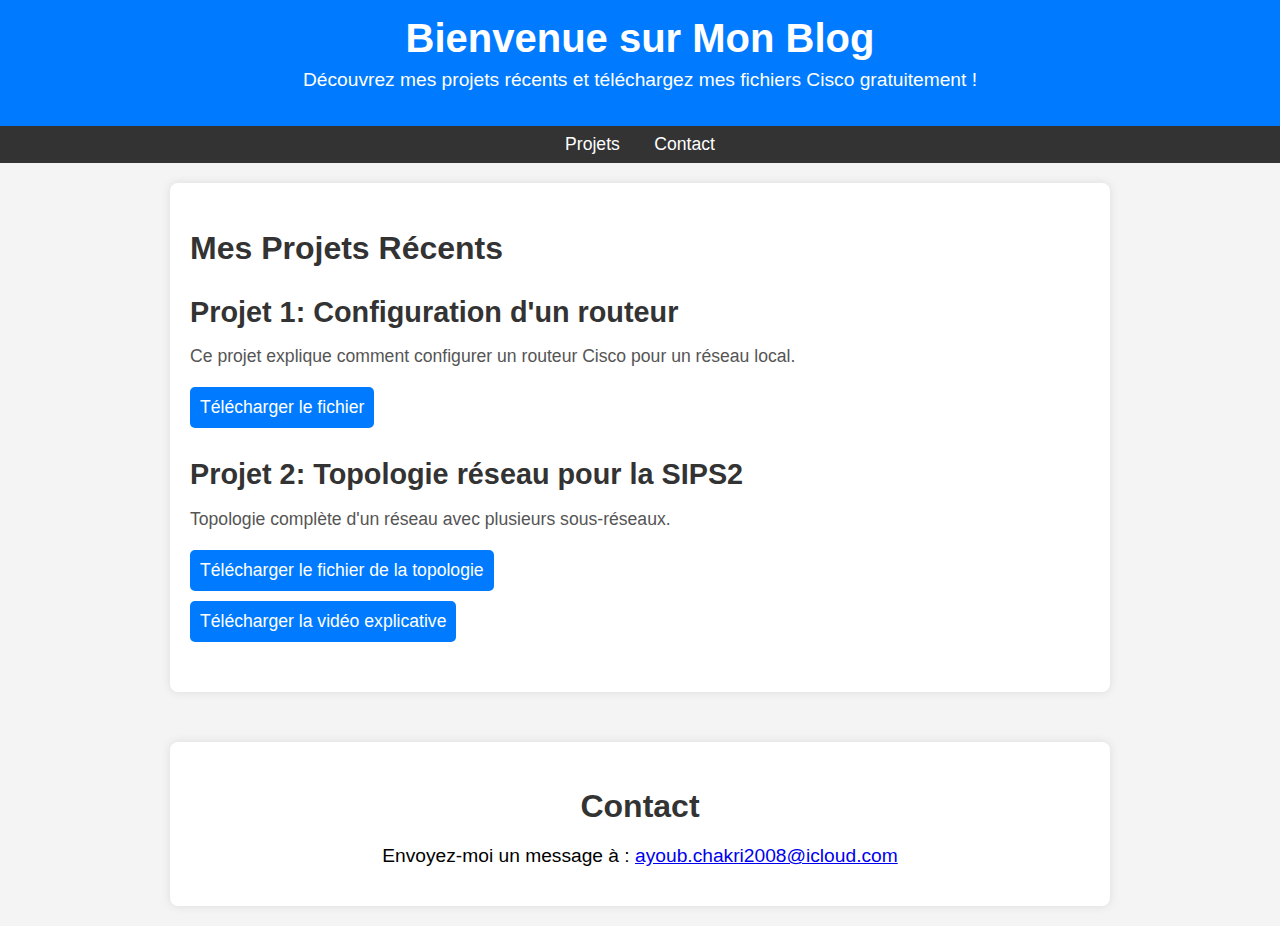
==== BLOG.HTML @ 36d7c853 "ajout de blog html" ====
<!DOCTYPE html>
<html lang="fr">
<head>
    <meta charset="UTF-8">
    <meta name="viewport" content="width=device-width, initial-scale=1.0">
    <title>Mon Blog</title>
    <link rel="stylesheet" href="Style.css">
</head>
<body>

<header>
    <h1>Bienvenue sur Mon Blog</h1>
    <p>Découvrez mes projets récents et téléchargez mes fichiers Cisco gratuitement !</p>
</header>

<nav>
    <a href="#projets">Projets</a>
    <a href="#contact">Contact</a>
</nav>

<div class="container" id="projets">
    <h2>Mes Projets Récents</h2>

    <div class="project">
        <h3>Projet 1: Configuration d'un routeur</h3>
        <p>Ce projet explique comment configurer un routeur Cisco pour un réseau local.</p>
        <a class="download" href="fichiers/projet1.cisco" download>Télécharger le fichier</a>
    </div>

    <div class="project">
        <h3>Projet 2: Topologie réseau pour la SIPS2</h3>
        <p>Topologie complète d'un réseau avec plusieurs sous-réseaux.</p>
        <a class="download" href="sips2.pkt" download>Télécharger le fichier de la topologie</a><br>
        <a class="download" href="videosips2.mp4" download>Télécharger la vidéo explicative</a>
    </div>
</div>

<div class="container" id="contact">
    <h2>Contact</h2>
    <p>Envoyez-moi un message à : <a href="mailto:ayoub.chakri2008@icloud.com">ayoub.chakri2008@icloud.com</a></p>
</div>

</body>
</html>
---- Style.css ----
/* Styles de base */
body {
    font-family: Arial, sans-serif;
    margin: 0;
    padding: 0;
    background-color: #f4f4f4;
}

/* Header */
header {
    background: #007BFF;
    color: white;
    text-align: center;
    padding: 1rem 0;
}

header h1 {
    margin: 0;
    font-size: 2.5rem;
}

header p {
    margin-top: 0.5rem;
    font-size: 1.2rem;
}

/* Navigation */
nav {
    background: #333;
    color: white;
    padding: 0.5rem;
    text-align: center;
}

nav a {
    color: white;
    text-decoration: none;
    margin: 0 15px;
    font-size: 1.1rem;
}

nav a:hover {
    text-decoration: underline;
}

/* Conteneur principal */
.container {
    max-width: 900px;
    margin: 20px auto;
    background: white;
    padding: 20px;
    border-radius: 8px;
    box-shadow: 0 0 10px rgba(0, 0, 0, 0.1);
}

/* Titres des sections */
h2 {
    color: #333;
    font-size: 2rem;
    margin-bottom: 20px;
}

/* Projets */
.project {
    margin-bottom: 30px;
}

.project h3 {
    font-size: 1.8rem;
    color: #333;
    margin-bottom: 10px;
}

.project p {
    font-size: 1.1rem;
    color: #555;
    margin-bottom: 10px;
}

/* Boutons de téléchargement */
.download {
    display: inline-block;
    margin-top: 10px;
    padding: 10px;
    background: #007BFF;
    color: white;
    text-decoration: none;
    border-radius: 5px;
    font-size: 1.1rem;
}

.download:hover {
    background: #0056b3;
}

/* Contact */
#contact {
    margin-top: 50px;
    text-align: center;
}

#contact p {
    font-size: 1.2rem;
}

/* Responsive */
@media (max-width: 768px) {
    header h1 {
        font-size: 2rem;
    }

    header p {
        font-size: 1rem;
    }

    nav a {
        font-size: 1rem;
        margin: 0 10px;
    }

    .container {
        padding: 15px;
    }

    .project h3 {
        font-size: 1.5rem;
    }

    .download {
        font-size: 1rem;
    }
}
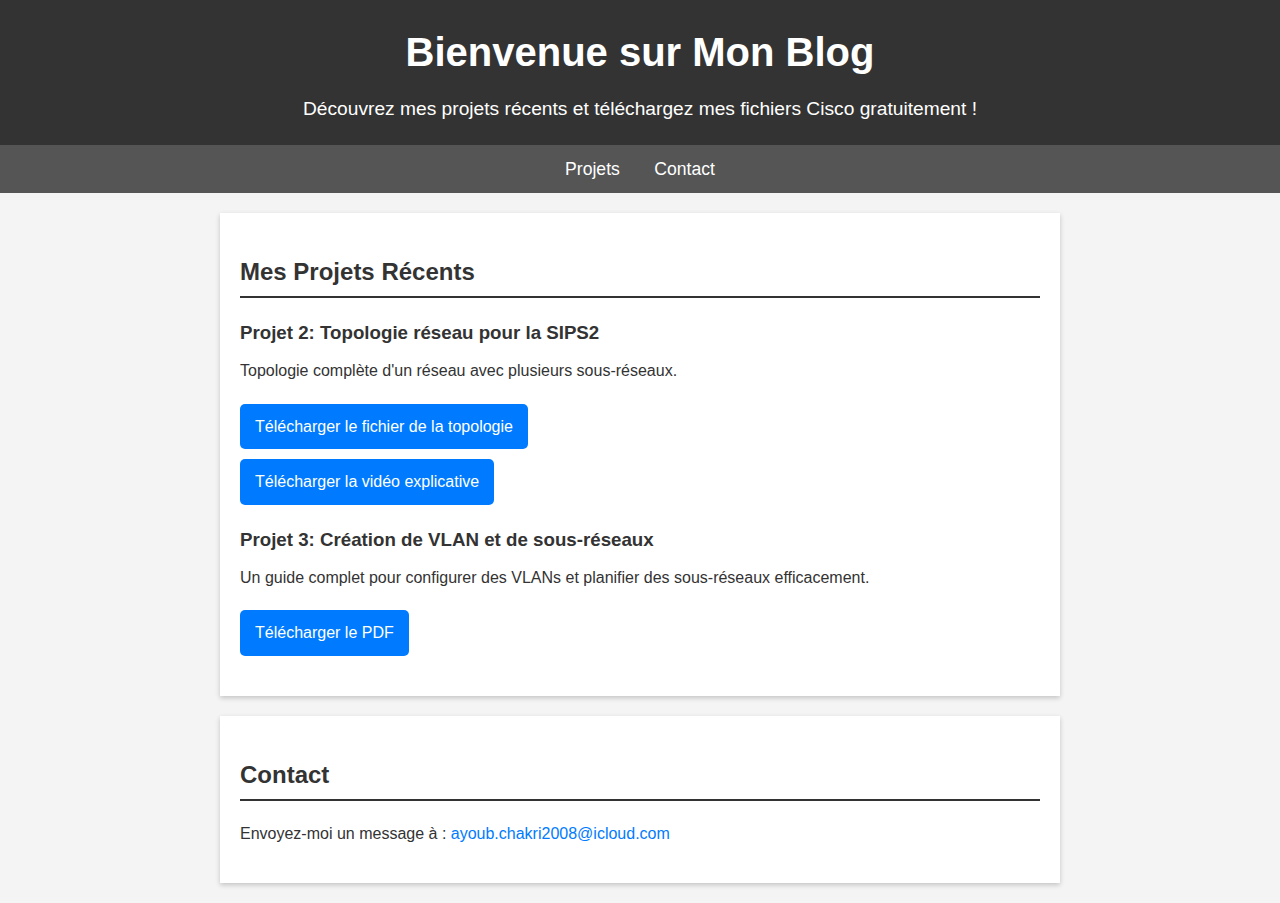
==== commit 90f0b7ce: "Ajout de la vidéo" ====
--- a/BLOG.HTML
+++ b/BLOG.HTML
@@ -22,16 +22,16 @@
     <h2>Mes Projets Récents</h2>
 
     <div class="project">
-        <h3>Projet 1: Configuration d'un routeur</h3>
-        <p>Ce projet explique comment configurer un routeur Cisco pour un réseau local.</p>
-        <a class="download" href="fichiers/projet1.cisco" download>Télécharger le fichier</a>
-    </div>
-
-    <div class="project">
         <h3>Projet 2: Topologie réseau pour la SIPS2</h3>
         <p>Topologie complète d'un réseau avec plusieurs sous-réseaux.</p>
         <a class="download" href="sips2.pkt" download>Télécharger le fichier de la topologie</a><br>
         <a class="download" href="videosips2.mp4" download>Télécharger la vidéo explicative</a>
+    </div>
+
+    <div class="project">
+        <h3>Projet 3: Création de VLAN et de sous-réseaux</h3>
+        <p>Un guide complet pour configurer des VLANs et planifier des sous-réseaux efficacement.</p>
+        <a class="download" href="creation_vlans_sousreseaux.pdf" download>Télécharger le PDF</a>
     </div>
 </div>
 
--- a/Style.css
+++ b/Style.css
@@ -1,42 +1,43 @@
-/* Styles de base */
+/* Style général */
 body {
     font-family: Arial, sans-serif;
+    line-height: 1.6;
     margin: 0;
     padding: 0;
     background-color: #f4f4f4;
+    color: #333;
 }
 
-/* Header */
+/* En-tête */
 header {
-    background: #007BFF;
-    color: white;
+    background: #333;
+    color: #fff;
+    padding: 20px 0;
     text-align: center;
-    padding: 1rem 0;
 }
 
 header h1 {
     margin: 0;
-    font-size: 2.5rem;
+    font-size: 2.5em;
 }
 
 header p {
-    margin-top: 0.5rem;
-    font-size: 1.2rem;
+    margin: 10px 0 0;
+    font-size: 1.2em;
 }
 
 /* Navigation */
 nav {
-    background: #333;
-    color: white;
-    padding: 0.5rem;
+    background: #555;
+    padding: 10px;
     text-align: center;
 }
 
 nav a {
-    color: white;
+    color: #fff;
     text-decoration: none;
     margin: 0 15px;
-    font-size: 1.1rem;
+    font-size: 1.1em;
 }
 
 nav a:hover {
@@ -45,88 +46,65 @@
 
 /* Conteneur principal */
 .container {
-    max-width: 900px;
+    max-width: 800px;
     margin: 20px auto;
-    background: white;
     padding: 20px;
-    border-radius: 8px;
-    box-shadow: 0 0 10px rgba(0, 0, 0, 0.1);
+    background: #fff;
+    box-shadow: 0 2px 5px rgba(0, 0, 0, 0.2);
 }
 
-/* Titres des sections */
-h2 {
-    color: #333;
-    font-size: 2rem;
+/* Section projets */
+.container h2 {
+    border-bottom: 2px solid #333;
+    padding-bottom: 5px;
+}
+
+.project {
     margin-bottom: 20px;
 }
 
-/* Projets */
-.project {
-    margin-bottom: 30px;
-}
-
 .project h3 {
-    font-size: 1.8rem;
     color: #333;
-    margin-bottom: 10px;
+    margin: 10px 0;
 }
 
 .project p {
-    font-size: 1.1rem;
-    color: #555;
-    margin-bottom: 10px;
+    margin: 10px 0;
 }
 
-/* Boutons de téléchargement */
-.download {
+.project .download {
     display: inline-block;
     margin-top: 10px;
-    padding: 10px;
-    background: #007BFF;
-    color: white;
+    padding: 10px 15px;
+    background: #007bff;
+    color: #fff;
     text-decoration: none;
     border-radius: 5px;
-    font-size: 1.1rem;
+    transition: background 0.3s;
 }
 
-.download:hover {
+.project .download:hover {
     background: #0056b3;
 }
 
-/* Contact */
-#contact {
-    margin-top: 50px;
-    text-align: center;
+/* Section contact */
+#contact a {
+    color: #007bff;
+    text-decoration: none;
 }
 
-#contact p {
-    font-size: 1.2rem;
+#contact a:hover {
+    text-decoration: underline;
 }
 
-/* Responsive */
-@media (max-width: 768px) {
+/* Adaptation pour les petits écrans */
+@media (max-width: 600px) {
     header h1 {
-        font-size: 2rem;
-    }
-
-    header p {
-        font-size: 1rem;
+        font-size: 2em;
     }
 
     nav a {
-        font-size: 1rem;
+        font-size: 1em;
         margin: 0 10px;
     }
-
-    .container {
-        padding: 15px;
-    }
-
-    .project h3 {
-        font-size: 1.5rem;
-    }
-
-    .download {
-        font-size: 1rem;
-    }
 }
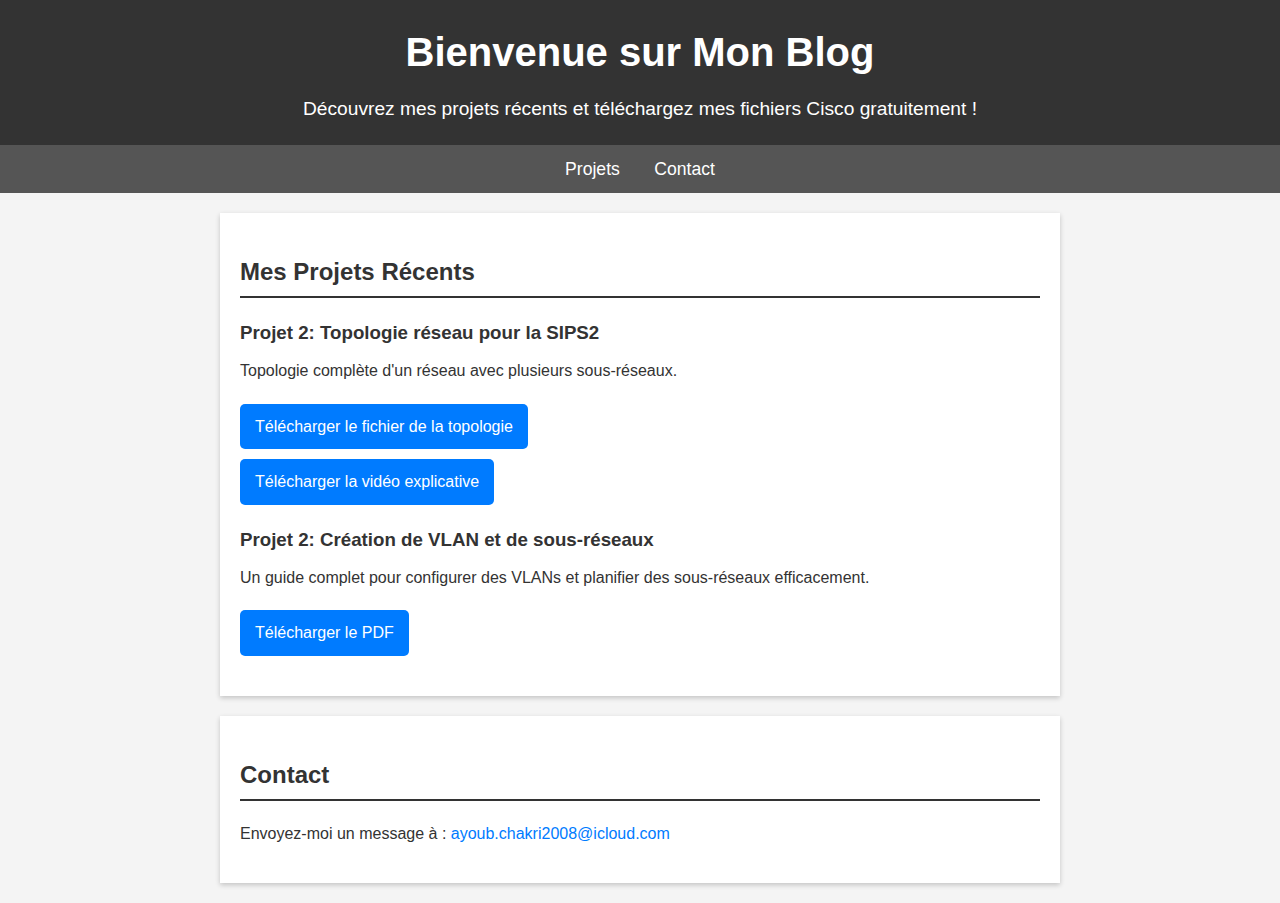
==== commit d4f9e4bd: "Ajout des elements" ====
--- a/BLOG.HTML
+++ b/BLOG.HTML
@@ -29,9 +29,9 @@
     </div>
 
     <div class="project">
-        <h3>Projet 3: Création de VLAN et de sous-réseaux</h3>
+        <h3>Projet 2: Création de VLAN et de sous-réseaux</h3>
         <p>Un guide complet pour configurer des VLANs et planifier des sous-réseaux efficacement.</p>
-        <a class="download" href="creation_vlans_sousreseaux.pdf" download>Télécharger le PDF</a>
+        <a class="download" href="VLANSOUSRESEAU.pdf" download>Télécharger le PDF</a>
     </div>
 </div>
 
